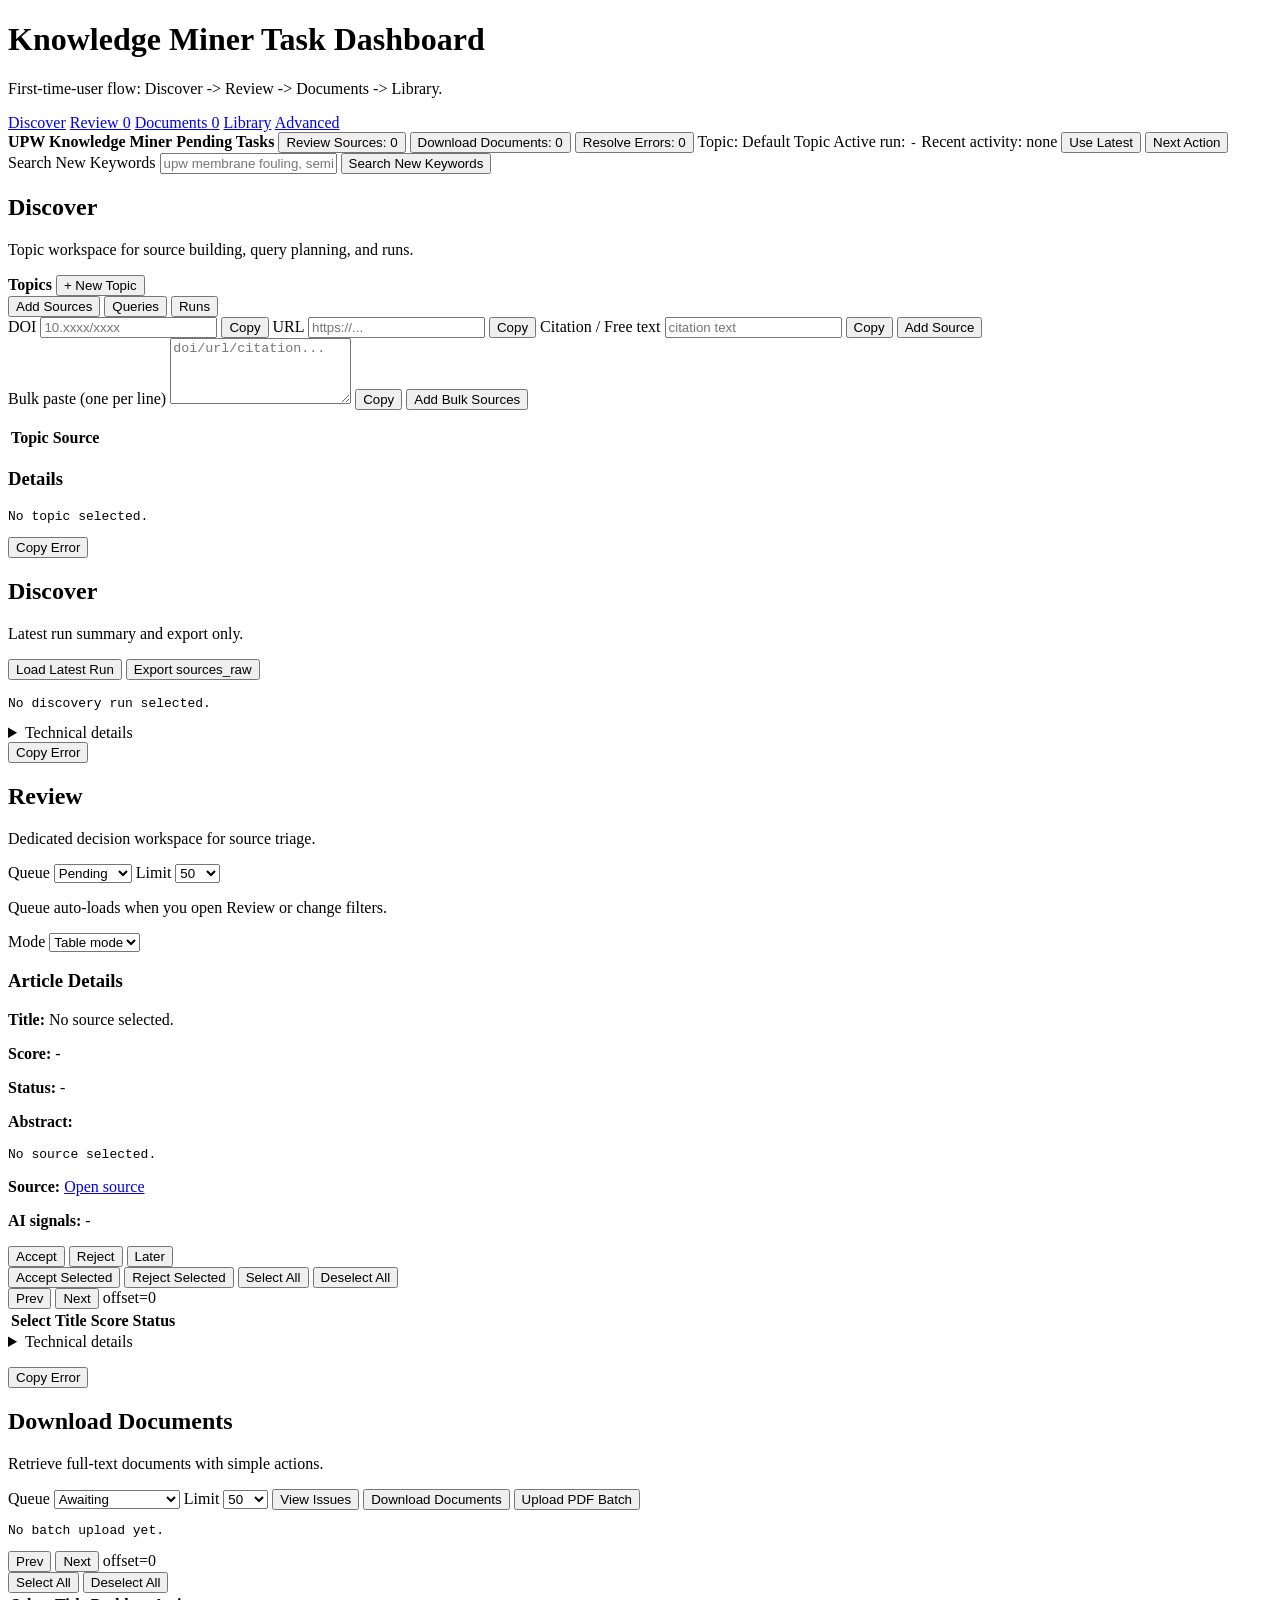
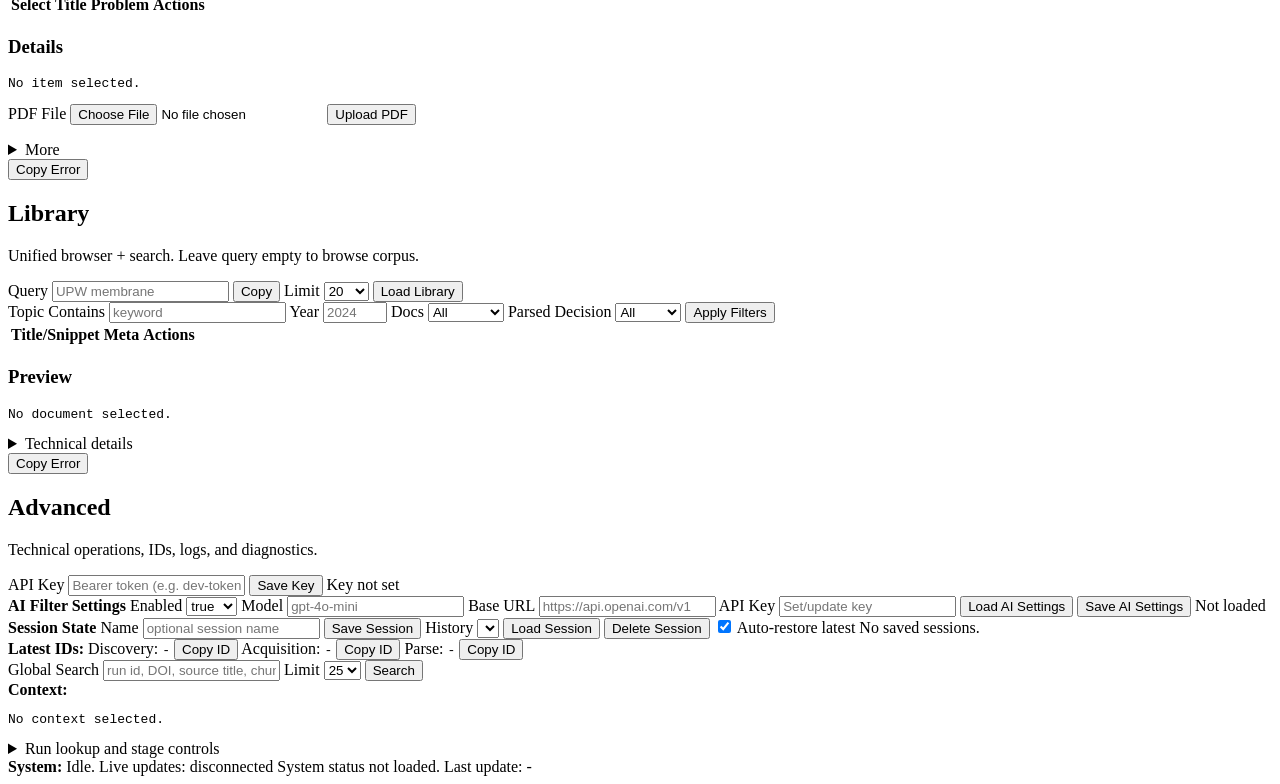
==== src/knowledge_miner/hmi/index.html @ e7ba0137 "Pin active run context and harden review-to-documents handoff" ====
<!doctype html>
<html lang="en">
<head>
  <meta charset="utf-8">
  <meta name="viewport" content="width=device-width, initial-scale=1">
  <title>Knowledge Miner HMI</title>
  <link rel="stylesheet" href="/hmi/static/hmi.css">
</head>
<body>
  <header class="topbar">
    <h1>Knowledge Miner Task Dashboard</h1>
    <p>First-time-user flow: Discover -> Review -> Documents -> Library.</p>
  </section>

  <section id="inProgressBanner" class="pollbar" aria-live="polite" hidden>
    <strong>Work in progress:</strong>
    <span id="inProgressState" class="muted">Idle</span>
    <progress id="statusProgressBar" max="100" value="0"></progress>
  </section>

  <nav class="nav" aria-label="Primary">
    <a href="#build">Discover</a>
    <a href="#review">Review <span id="reviewNavBadge" class="badge">0</span></a>
    <a href="#documents">Documents <span id="documentsNavBadge" class="badge">0</span></a>
    <a href="#library">Library</a>
    <a href="#advanced">Advanced</a>
  </nav>

  <section id="topStatusStrip" class="status-strip" aria-label="Global status">
    <strong id="statusProjectName">UPW Knowledge Miner</strong>
    <strong>Pending Tasks</strong>
    <button id="taskReviewBtn" type="button">Review Sources: <span id="statusPendingReview">0</span></button>
    <button id="taskDocumentsBtn" type="button">Download Documents: <span id="statusAwaitingDocs">0</span></button>
    <button id="taskErrorsBtn" type="button">Resolve Errors: <span id="statusDocFailures">0</span></button>
    <span>Topic: <span id="statusActiveTopic">Default Topic</span></span>
    <span>Active run: <code id="statusActiveDiscoveryRun">-</code></span>
    <span>Recent activity: <span id="statusLastRun">none</span></span>
    <button id="useLatestRunBtn" type="button">Use Latest</button>
    <button id="statusNextActionBtn" type="button">Next Action</button>
    <form id="quickKeywordForm" class="row compact">
      <label>
        Search New Keywords
        <input id="quickKeywordInput" type="text" placeholder="upw membrane fouling, semiconductor rinsing">
      </label>
      <button id="quickKeywordSearchBtn" type="submit">Search New Keywords</button>
    </form>
  </section>

  <main class="stack">
    <section id="build" class="panel">
      <h2>Discover</h2>
      <p class="muted">Topic workspace for source building, query planning, and runs.</p>
      <div class="build-layout">
        <aside class="build-topics panel-sub">
          <div class="row compact">
            <strong>Topics</strong>
            <button id="newTopicBtn" type="button">+ New Topic</button>
          </div>
          <div id="buildTopicList" class="topic-list"></div>
        </aside>

        <section class="build-main panel-sub">
          <div class="row compact">
            <button id="buildTabAddSources" type="button" class="build-tab-btn">Add Sources</button>
            <button id="buildTabQueries" type="button" class="build-tab-btn">Queries</button>
            <button id="buildTabRuns" type="button" class="build-tab-btn">Runs</button>
          </div>

          <section id="buildTabPanelAddSources" class="build-tab-panel">
            <form id="addSourceForm" class="row">
              <label>
                DOI
                <input id="addSourceDoi" type="text" placeholder="10.xxxx/xxxx">
                <button type="button" class="copy-value-btn" data-target-id="addSourceDoi">Copy</button>
              </label>
              <label>
                URL
                <input id="addSourceUrl" type="text" placeholder="https://...">
                <button type="button" class="copy-value-btn" data-target-id="addSourceUrl">Copy</button>
              </label>
              <label>
                Citation / Free text
                <input id="addSourceCitation" type="text" placeholder="citation text">
                <button type="button" class="copy-value-btn" data-target-id="addSourceCitation">Copy</button>
              </label>
              <button type="submit">Add Source</button>
            </form>
            <form id="bulkSourceForm" class="row">
              <label>
                Bulk paste (one per line)
                <textarea id="bulkSourceInput" rows="4" placeholder="doi/url/citation..."></textarea>
                <button type="button" class="copy-value-btn" data-target-id="bulkSourceInput">Copy</button>
              </label>
              <button type="submit">Add Bulk Sources</button>
            </form>
            <p id="addSourceState" class="muted"></p>
            <div class="table-wrap">
              <table>
                <thead><tr><th>Topic</th><th>Source</th></tr></thead>
                <tbody id="buildSourcesRows"></tbody>
              </table>
            </div>
          </section>

          <section id="buildTabPanelQueries" class="build-tab-panel" hidden>
            <form id="buildQueryForm" class="row">
              <label>
                Topic Query
                <input id="buildTopicQuery" type="text" placeholder="ultrapure water semiconductor">
                <button type="button" class="copy-value-btn" data-target-id="buildTopicQuery">Copy</button>
              </label>
              <button type="submit">Save Query</button>
            </form>
            <p id="buildQueryState" class="muted"></p>
          </section>

          <section id="buildTabPanelRuns" class="build-tab-panel" hidden>
            <form id="startDiscoveryForm" class="row">
              <label>
                Search queries (comma-separated)
                <input id="startDiscoverySeeds" type="text" placeholder="upw, semiconductor, toc" required>
              </label>
              <label>
                AI Filter
                <select id="startDiscoveryAiMode">
                  <option value="default" selected>default</option>
                  <option value="on">on</option>
                  <option value="off">off</option>
                </select>
              </label>
              <button id="createSessionBtn" type="submit">Run One Iteration</button>
              <button id="runNextCitationBtn" type="button">Run Next Citation Iteration</button>
            </form>
            <p id="dashboardState" class="muted"></p>
            <div class="table-wrap">
              <table>
                <thead><tr><th>Needs Review</th><th>Download Issues</th><th>Parse Errors</th><th>Recent Discovery</th></tr></thead>
                <tbody id="dashboardCards"></tbody>
              </table>
            </div>
          </section>
        </section>

        <aside class="build-details panel-sub">
          <h3>Details</h3>
          <pre id="buildDetails" class="metrics">No topic selected.</pre>
        </aside>
      </div>
      <div class="row compact">
        <button type="button" class="copy-value-btn" data-target-id="dashboardError" data-feedback-id="dashboardState">Copy Error</button>
      </div>
      <p id="dashboardError" class="error"></p>
    </section>

    <section id="discover" class="panel">
      <h2>Discover</h2>
      <p class="muted">Latest run summary and export only.</p>
      <div class="row compact">
        <button id="loadDiscoverBtn" type="button">Load Latest Run</button>
        <button id="downloadSourcesRawBtn" type="button">Export sources_raw</button>
      </div>
      <p id="discoverState" class="muted"></p>
      <pre id="discoverSummary" class="metrics">No discovery run selected.</pre>
      <details>
        <summary>Technical details</summary>
        <form id="discoverTechnicalForm" class="row">
          <label>
            Discovery Run ID
            <input id="discoverRunIdInput" type="text" placeholder="run_...">
          </label>
          <label>
            Status filter
            <select id="discoverStatusFilter">
              <option value="accepted">accepted</option>
              <option value="rejected">rejected</option>
              <option value="needs_review">needs_review</option>
              <option value="all" selected>all</option>
            </select>
          </label>
          <label>
            Limit
            <select id="discoverLimit">
              <option value="25">25</option>
              <option value="50" selected>50</option>
              <option value="100">100</option>
            </select>
          </label>
          <button type="submit">Load Technical Listing</button>
        </form>
        <p id="discoverTechState" class="muted"></p>
      </details>
      <div class="row compact">
        <button type="button" class="copy-value-btn" data-target-id="discoverError" data-feedback-id="discoverState">Copy Error</button>
      </div>
      <p id="discoverError" class="error"></p>
    </section>

    <section id="review" class="panel">
      <h2>Review</h2>
      <p class="muted">Dedicated decision workspace for source triage.</p>
      <form id="reviewForm" class="row compact">
        <label>
          Queue
          <select id="reviewStatusFilter">
            <option value="pending" selected>Pending</option>
            <option value="accepted">Accepted</option>
            <option value="rejected">Rejected</option>
            <option value="later">Later</option>
            <option value="all">all</option>
          </select>
        </label>
        <label>
          Limit
          <select id="reviewLimit">
            <option value="25">25</option>
            <option value="50" selected>50</option>
            <option value="100">100</option>
          </select>
        </label>
      </form>
      <p class="muted">Queue auto-loads when you open Review or change filters.</p>
      <div class="row compact">
        <label>
          Mode
          <select id="reviewMode">
            <option value="table" selected>Table mode</option>
            <option value="fast">Fast review</option>
          </select>
        </label>
      </div>
      <section id="reviewDetailPanel" class="panel-sub">
        <h3>Article Details</h3>
        <p><strong>Title:</strong> <span id="reviewDetailTitle">No source selected.</span></p>
        <p><strong>Score:</strong> <span id="reviewDetailScore">-</span></p>
        <p><strong>Status:</strong> <span id="reviewDetailStatus">-</span></p>
        <p><strong>Abstract:</strong></p>
        <pre id="reviewDetailAbstract" class="metrics">No source selected.</pre>
        <p><strong>Source:</strong> <a id="reviewDetailLink" href="#" target="_blank" rel="noopener noreferrer">Open source</a></p>
        <p><strong>AI signals:</strong> <span id="reviewDetailSignals">-</span></p>
        <div class="row compact">
          <button id="reviewDetailAcceptBtn" type="button">Accept</button>
          <button id="reviewDetailRejectBtn" type="button">Reject</button>
          <button id="reviewDetailLaterBtn" type="button">Later</button>
        </div>
      </section>
      <section id="fastReviewPanel" class="panel-sub" hidden>
        <h3>Fast Review</h3>
        <p id="fastReviewPosition" class="muted">Paper 0 of 0</p>
        <pre id="fastReviewCard" class="metrics">No source selected.</pre>
        <div class="row compact">
          <button id="fastPrevBtn" type="button">Prev</button>
          <button id="fastAcceptBtn" type="button">[A] Accept</button>
          <button id="fastRejectBtn" type="button">[R] Reject</button>
          <button id="fastLaterBtn" type="button">[L] Later</button>
          <button id="fastNextBtn" type="button">Next</button>
        </div>
      </section>
      <div class="row compact">
        <button id="reviewBatchAcceptBtn" type="button">Accept Selected</button>
        <button id="reviewBatchRejectBtn" type="button">Reject Selected</button>
        <button id="reviewSelectAllBtn" type="button">Select All</button>
        <button id="reviewDeselectAllBtn" type="button">Deselect All</button>
      </div>
      <div id="reviewPaginationRow" class="row compact">
        <button id="reviewPrev" type="button">Prev</button>
        <button id="reviewNext" type="button">Next</button>
        <span id="reviewPage" class="muted">offset=0</span>
      </div>
      <div class="table-wrap">
        <table>
          <thead><tr><th>Select</th><th>Title</th><th>Score</th><th>Status</th></tr></thead>
          <tbody id="reviewRows"></tbody>
        </table>
      </div>
      <details>
        <summary>Technical details</summary>
        <label>
          Discovery Run ID Override
          <input id="reviewRunIdInput" type="text" placeholder="run_...">
        </label>
        <button id="reviewRefreshBtn" type="button">Refresh Review Queue</button>
      </details>
      <p id="reviewState" class="muted"></p>
      <div class="row compact">
        <button type="button" class="copy-value-btn" data-target-id="reviewError" data-feedback-id="reviewState">Copy Error</button>
      </div>
      <p id="reviewError" class="error"></p>
    </section>

    <section id="documents" class="panel">
      <h2>Download Documents</h2>
      <p class="muted">Retrieve full-text documents with simple actions.</p>
      <form id="documentsForm" class="row compact">
        <label>
          Queue
          <select id="documentsQueueFilter">
            <option value="awaiting" selected>Awaiting</option>
            <option value="acquired">Acquired</option>
            <option value="failed">Failed</option>
            <option value="manual_recovery">Manual Recovery</option>
            <option value="all">all</option>
          </select>
        </label>
        <label>
          Limit
          <select id="documentsLimit">
            <option value="25">25</option>
            <option value="50" selected>50</option>
            <option value="100">100</option>
          </select>
        </label>
        <button id="documentsViewIssuesBtn" type="submit">View Issues</button>
        <button id="documentsAcquirePendingBtn" type="button">Download Documents</button>
        <button id="openBatchUploadBtn" type="button">Upload PDF Batch</button>
      </form>
      <form id="batchUploadForm" class="row" hidden>
        <label>
          PDF Batch
          <input id="batchUploadFiles" type="file" accept=".pdf,.html,.htm,application/pdf,text/html" multiple>
        </label>
        <button id="batchUploadSubmitBtn" type="submit">Start Batch Upload</button>
      </form>
      <pre id="batchUploadResults" class="metrics">No batch upload yet.</pre>
      <div id="documentsPaginationRow" class="row compact">
        <button id="documentsPrev" type="button">Prev</button>
        <button id="documentsNext" type="button">Next</button>
        <span id="documentsPage" class="muted">offset=0</span>
      </div>
      <div class="row compact">
        <button id="documentsSelectAllBtn" type="button">Select All</button>
        <button id="documentsDeselectAllBtn" type="button">Deselect All</button>
      </div>
      <div class="table-wrap">
        <table>
          <thead><tr><th>Select</th><th>Title</th><th>Problem</th><th>Actions</th></tr></thead>
          <tbody id="documentsRows"></tbody>
        </table>
      </div>
      <h3>Details</h3>
      <pre id="documentsDetails" class="metrics">No item selected.</pre>
      <form id="manualUploadForm" class="row">
        <label>
          PDF File
          <input id="manualUploadFile" type="file" required>
        </label>
        <button type="submit">Upload PDF</button>
      </form>
      <p id="documentsState" class="muted"></p>
      <details>
        <summary>More</summary>
        <div class="row compact">
          <button id="documentsRetryFailedBtn" type="button">Retry Failed</button>
          <button id="documentsCopySelectedBtn" type="button">Copy Selected DOI/URL</button>
          <button id="manualExportCsvBtn" type="button">Export CSV</button>
        </div>
        <label>
          Acquisition Run ID Override
          <input id="documentsAcqRunIdInput" type="text" placeholder="acq_...">
        </label>
        <label>
          Source ID for manual upload
          <input id="manualUploadSourceId" type="text" placeholder="source_id">
        </label>
      </details>
      <div class="row compact">
        <button type="button" class="copy-value-btn" data-target-id="documentsError" data-feedback-id="documentsState">Copy Error</button>
      </div>
      <p id="documentsError" class="error"></p>
    </section>

    <section id="library" class="panel">
      <h2>Library</h2>
      <p class="muted">Unified browser + search. Leave query empty to browse corpus.</p>
      <form id="searchForm" class="row">
        <label>
          Query
          <input id="searchQuery" type="text" placeholder="UPW membrane">
          <button type="button" class="copy-value-btn" data-target-id="searchQuery" data-feedback-id="searchState">Copy</button>
        </label>
        <label>
          Limit
          <select id="searchLimit">
            <option value="10">10</option>
            <option value="20" selected>20</option>
            <option value="50">50</option>
            <option value="100">100</option>
          </select>
        </label>
        <button id="searchRunBtn" type="submit">Load Library</button>
      </form>
      <form id="libraryFilterForm" class="row">
        <label>
          Topic Contains
          <input id="libraryTopicFilter" type="text" placeholder="keyword">
        </label>
        <label>
          Year
          <input id="libraryYearFilter" type="number" min="1900" max="2100" placeholder="2024">
        </label>
        <label>
          Docs
          <select id="libraryDocsFilter">
            <option value="all" selected>All</option>
            <option value="available">Available</option>
            <option value="errors">Errors</option>
          </select>
        </label>
        <label>
          Parsed Decision
          <select id="libraryParsedFilter">
            <option value="all" selected>All</option>
            <option value="accept">Accept</option>
            <option value="reject">Reject</option>
            <option value="review">Review</option>
            <option value="unset">Unset</option>
          </select>
        </label>
        <button type="submit">Apply Filters</button>
      </form>
      <div class="table-wrap">
        <table>
          <thead><tr><th>Title/Snippet</th><th>Meta</th><th>Actions</th></tr></thead>
          <tbody id="searchRows"></tbody>
        </table>
      </div>
      <p id="searchState" class="muted"></p>
      <h3>Preview</h3>
      <pre id="searchPreview" class="metrics">No document selected.</pre>
      <details>
        <summary>Technical details</summary>
        <label>
          Parse Run ID Override
          <input id="searchParseRunIdInput" type="text" placeholder="parse_...">
        </label>
        <h3>Parsed Document Detail</h3>
        <pre id="searchDocDetail" class="metrics">No document selected.</pre>
        <h3>Parsed Document Full Text</h3>
        <pre id="searchDocText" class="metrics">No document selected.</pre>
        <h3>Related Source Context</h3>
        <pre id="searchSourceContext" class="metrics">No source selected.</pre>
      </details>
      <div class="row compact">
        <button type="button" class="copy-value-btn" data-target-id="searchError" data-feedback-id="searchState">Copy Error</button>
      </div>
      <p id="searchError" class="error"></p>
    </section>

    <section id="advanced" class="panel">
      <h2>Advanced</h2>
      <p class="muted">Technical operations, IDs, logs, and diagnostics.</p>

      <section id="apiAuthBar" class="authbar">
        <label for="apiKeyInput">API Key</label>
        <input id="apiKeyInput" type="password" placeholder="Bearer token (e.g. dev-token)">
        <button id="saveApiKeyBtn" type="button">Save Key</button>
        <span id="authState" class="muted">Key not set</span>
        <span id="authModeHint" class="muted"></span>
      </section>

      <section class="authbar">
        <strong>AI Filter Settings</strong>
        <label for="aiEnabledSelect">Enabled</label>
        <select id="aiEnabledSelect">
          <option value="true">true</option>
          <option value="false">false</option>
        </select>
        <label for="aiModelInput">Model</label>
        <input id="aiModelInput" type="text" placeholder="gpt-4o-mini">
        <label for="aiBaseUrlInput">Base URL</label>
        <input id="aiBaseUrlInput" type="text" placeholder="https://api.openai.com/v1">
        <label for="aiApiKeyInput">API Key</label>
        <input id="aiApiKeyInput" type="password" placeholder="Set/update key">
        <button id="loadAiSettingsBtn" type="button">Load AI Settings</button>
        <button id="saveAiSettingsBtn" type="button">Save AI Settings</button>
        <span id="aiSettingsState" class="muted">Not loaded</span>
      </section>

      <section class="authbar">
        <strong>Session State</strong>
        <label for="sessionNameInput">Name</label>
        <input id="sessionNameInput" type="text" placeholder="optional session name">
        <button id="saveSessionBtn" type="button">Save Session</button>
        <label for="sessionHistorySelect">History</label>
        <select id="sessionHistorySelect"></select>
        <button id="loadSessionBtn" type="button">Load Session</button>
        <button id="deleteSessionBtn" type="button">Delete Session</button>
        <label for="autoRestoreSession">
          <input id="autoRestoreSession" type="checkbox" checked>
          Auto-restore latest
        </label>
        <span id="sessionState" class="muted">No saved sessions.</span>
      </section>

      <section class="idbar">
        <strong>Latest IDs:</strong>
        <span class="idrow">Discovery: <code id="latestDiscoveryId">-</code> <button id="copyDiscoveryIdBtn" type="button">Copy ID</button></span>
        <span class="idrow">Acquisition: <code id="latestAcqId">-</code> <button id="copyAcqIdBtn" type="button">Copy ID</button></span>
        <span class="idrow">Parse: <code id="latestParseId">-</code> <button id="copyParseIdBtn" type="button">Copy ID</button></span>
        <span id="idCopyState" class="muted"></span>
      </section>

      <section class="pollbar">
        <form id="globalSearchForm" class="row compact">
          <label>
            Global Search
            <input id="globalSearchQuery" type="text" placeholder="run id, DOI, source title, chunk text">
          </label>
          <label>
            Limit
            <select id="globalSearchLimit">
              <option value="10">10</option>
              <option value="25" selected>25</option>
              <option value="50">50</option>
            </select>
          </label>
          <button id="globalSearchBtn" type="submit">Search</button>
          <span id="globalSearchState" class="muted"></span>
        </form>
      </section>

      <section class="idbar">
        <strong>Context:</strong>
        <pre id="globalContext" class="metrics">No context selected.</pre>
      </section>

      <details>
        <summary>Run lookup and stage controls</summary>
        <form id="runLookupForm" class="row">
          <label>
            Phase
            <select id="runPhaseSelect">
              <option value="discovery">Discovery</option>
              <option value="acquisition">Acquisition</option>
              <option value="parse">Parse</option>
            </select>
          </label>
          <label>
            Run ID
            <input id="runIdInput" type="text" placeholder="run_... / acq_... / parse_..." required>
          </label>
          <button type="submit">Lookup</button>
        </form>
        <div class="row">
          <label>
            Filter Phase
            <select id="runFilterPhase">
              <option value="all">All</option>
              <option value="discovery">Discovery</option>
              <option value="acquisition">Acquisition</option>
              <option value="parse">Parse</option>
            </select>
          </label>
          <label>
            Filter Status
            <select id="runFilterStatus">
              <option value="all">All</option>
              <option value="queued">queued</option>
              <option value="running">running</option>
              <option value="completed">completed</option>
              <option value="failed">failed</option>
            </select>
          </label>
        </div>
        <div class="table-wrap">
          <table>
            <thead><tr><th>Phase</th><th>Run ID</th><th>Status</th><th>Summary</th></tr></thead>
            <tbody id="runsTable"></tbody>
          </table>
        </div>
        <p id="runsError" class="error"></p>

        <form id="startAcqForm" class="row">
          <label>
            Discovery Run ID
            <input id="startAcqRunId" type="text" placeholder="run_..." required>
          </label>
          <label>
            Retry failed only
            <select id="startAcqRetry">
              <option value="false" selected>false</option>
              <option value="true">true</option>
            </select>
          </label>
          <button id="startAcqBtn" type="submit">Start Acquisition</button>
          <button id="downloadManifestBtn" type="button">Export acquisition manifest</button>
        </form>
        <p id="acqError" class="error"></p>

        <form id="startParseForm" class="row">
          <label>
            Acquisition Run ID
            <input id="startParseAcqRunId" type="text" placeholder="acq_..." required>
          </label>
          <label>
            Retry failed only
            <select id="startParseRetry">
              <option value="false" selected>false</option>
              <option value="true">true</option>
            </select>
          </label>
          <button id="startParseBtn" type="submit">Start Parse</button>
        </form>
        <p id="parseError" class="error"></p>
        <div class="row compact">
          <button type="button" class="copy-value-btn" data-target-id="runsError" data-feedback-id="globalSearchState">Copy Runs Error</button>
          <button type="button" class="copy-value-btn" data-target-id="acqError" data-feedback-id="globalSearchState">Copy Acquisition Error</button>
          <button type="button" class="copy-value-btn" data-target-id="parseError" data-feedback-id="globalSearchState">Copy Parse Error</button>
        </div>
      </details>
    </section>
  </main>

  <footer class="pollbar">
    <strong>System:</strong>
    <span id="pollState" class="poll-ok">Idle.</span>
    <span id="liveUpdatesState" class="muted">Live updates: disconnected</span>
    <span id="systemBadges" class="muted">System status not loaded.</span>
    <span id="freshnessState" class="muted">Last update: -</span>
  </footer>

  <script>
    window.__KM_HMI_DEFAULT_TOKEN__ = __HMI_DEFAULT_TOKEN_JSON__;
    window.__KM_HMI_AUTH_ENABLED__ = __HMI_AUTH_ENABLED__;
    window.__KM_HMI_LAUNCH_SECTION__ = __HMI_LAUNCH_SECTION_JSON__;
  </script>
  <script src="/hmi/static/hmi.js" defer></script>
</body>
</html>
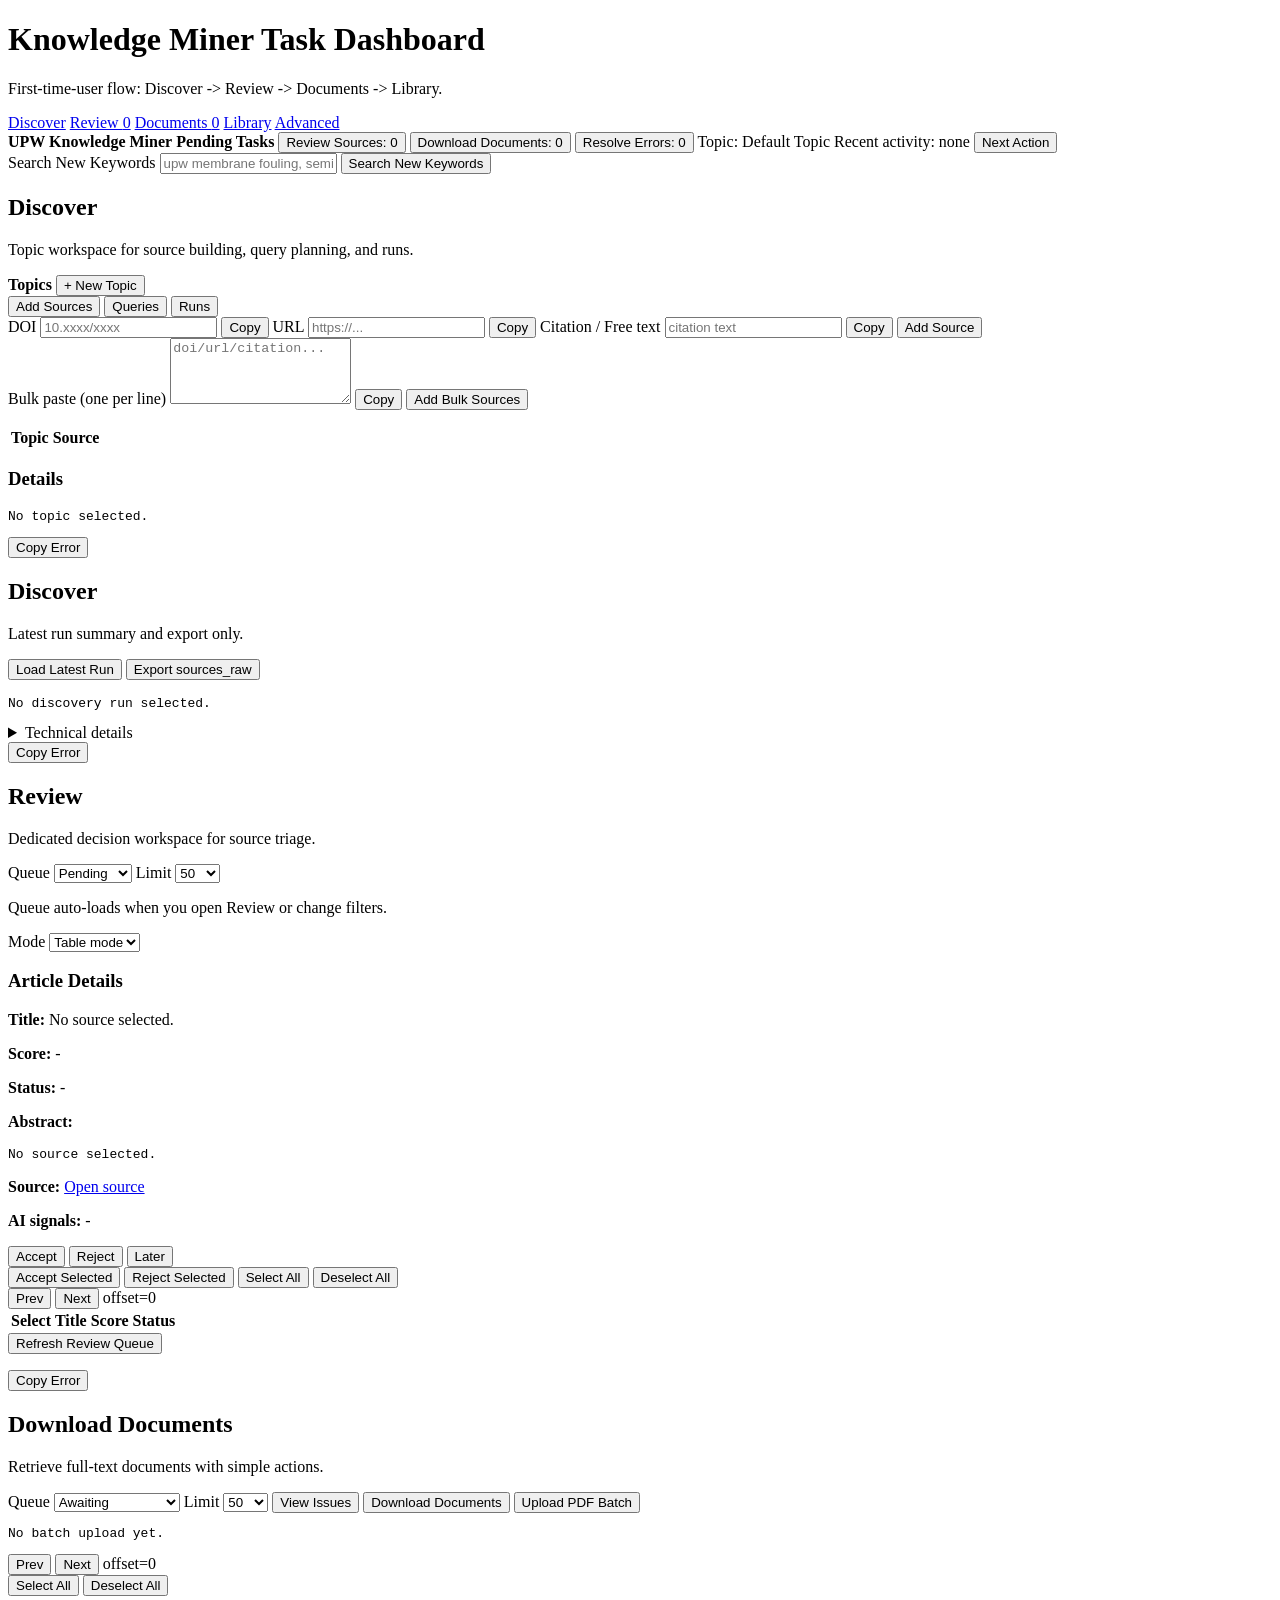
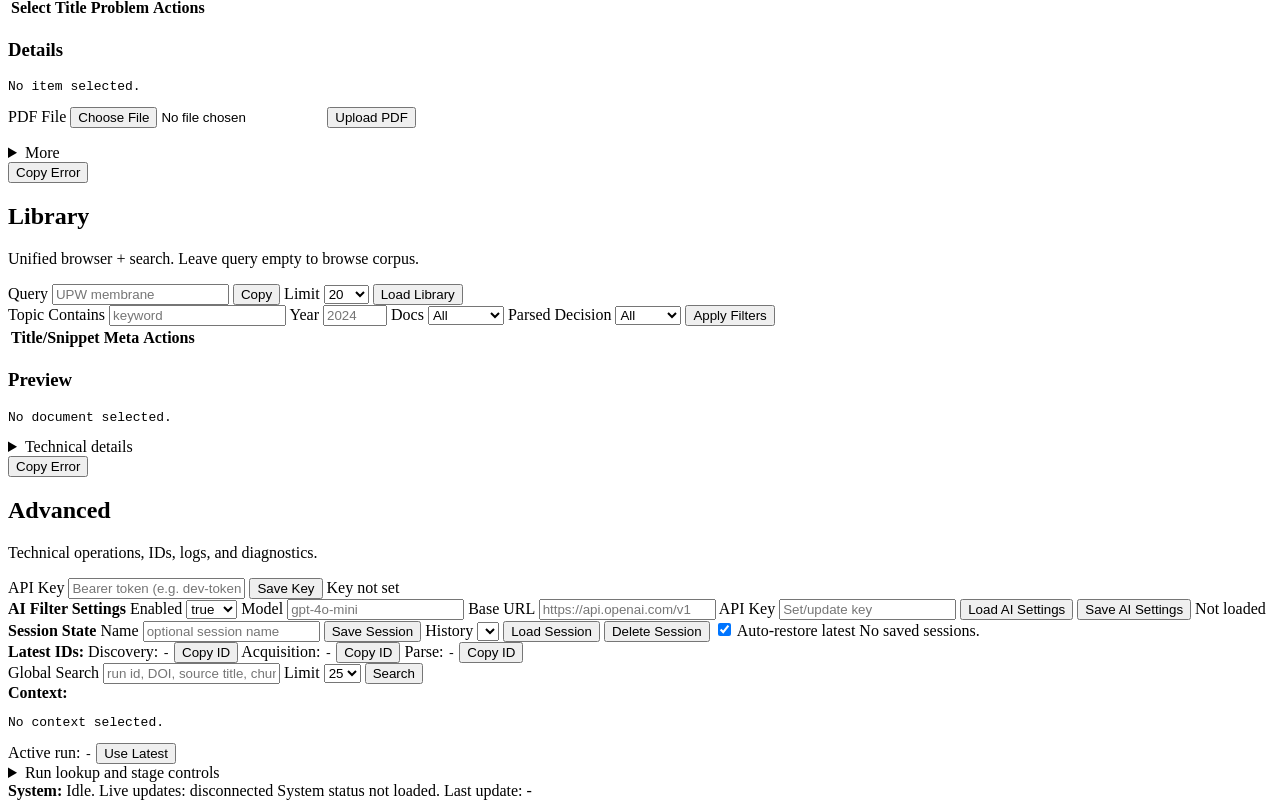
==== commit fb7086b6: "Harden run context flow and simplify HMI task UX" ====
--- a/src/knowledge_miner/hmi/index.html
+++ b/src/knowledge_miner/hmi/index.html
@@ -4,13 +4,13 @@
   <meta charset="utf-8">
   <meta name="viewport" content="width=device-width, initial-scale=1">
   <title>Knowledge Miner HMI</title>
-  <link rel="stylesheet" href="/hmi/static/hmi.css">
+  <link rel="stylesheet" href="/hmi/static/hmi.css?v=__HMI_STATIC_VERSION__">
 </head>
 <body>
   <header class="topbar">
     <h1>Knowledge Miner Task Dashboard</h1>
     <p>First-time-user flow: Discover -> Review -> Documents -> Library.</p>
-  </section>
+  </header>
 
   <section id="inProgressBanner" class="pollbar" aria-live="polite" hidden>
     <strong>Work in progress:</strong>
@@ -33,9 +33,7 @@
     <button id="taskDocumentsBtn" type="button">Download Documents: <span id="statusAwaitingDocs">0</span></button>
     <button id="taskErrorsBtn" type="button">Resolve Errors: <span id="statusDocFailures">0</span></button>
     <span>Topic: <span id="statusActiveTopic">Default Topic</span></span>
-    <span>Active run: <code id="statusActiveDiscoveryRun">-</code></span>
     <span>Recent activity: <span id="statusLastRun">none</span></span>
-    <button id="useLatestRunBtn" type="button">Use Latest</button>
     <button id="statusNextActionBtn" type="button">Next Action</button>
     <form id="quickKeywordForm" class="row compact">
       <label>
@@ -272,14 +270,7 @@
           <tbody id="reviewRows"></tbody>
         </table>
       </div>
-      <details>
-        <summary>Technical details</summary>
-        <label>
-          Discovery Run ID Override
-          <input id="reviewRunIdInput" type="text" placeholder="run_...">
-        </label>
-        <button id="reviewRefreshBtn" type="button">Refresh Review Queue</button>
-      </details>
+      <button id="reviewRefreshBtn" type="button">Refresh Review Queue</button>
       <p id="reviewState" class="muted"></p>
       <div class="row compact">
         <button type="button" class="copy-value-btn" data-target-id="reviewError" data-feedback-id="reviewState">Copy Error</button>
@@ -354,10 +345,6 @@
           <button id="manualExportCsvBtn" type="button">Export CSV</button>
         </div>
         <label>
-          Acquisition Run ID Override
-          <input id="documentsAcqRunIdInput" type="text" placeholder="acq_...">
-        </label>
-        <label>
           Source ID for manual upload
           <input id="manualUploadSourceId" type="text" placeholder="source_id">
         </label>
@@ -428,10 +415,6 @@
       <pre id="searchPreview" class="metrics">No document selected.</pre>
       <details>
         <summary>Technical details</summary>
-        <label>
-          Parse Run ID Override
-          <input id="searchParseRunIdInput" type="text" placeholder="parse_...">
-        </label>
         <h3>Parsed Document Detail</h3>
         <pre id="searchDocDetail" class="metrics">No document selected.</pre>
         <h3>Parsed Document Full Text</h3>
@@ -521,6 +504,10 @@
       <section class="idbar">
         <strong>Context:</strong>
         <pre id="globalContext" class="metrics">No context selected.</pre>
+        <div class="row compact">
+          <span>Active run: <code id="statusActiveDiscoveryRun">-</code></span>
+          <button id="useLatestRunBtn" type="button">Use Latest</button>
+        </div>
       </section>
 
       <details>
@@ -623,6 +610,6 @@
     window.__KM_HMI_AUTH_ENABLED__ = __HMI_AUTH_ENABLED__;
     window.__KM_HMI_LAUNCH_SECTION__ = __HMI_LAUNCH_SECTION_JSON__;
   </script>
-  <script src="/hmi/static/hmi.js" defer></script>
+  <script src="/hmi/static/hmi.js?v=__HMI_STATIC_VERSION__" defer></script>
 </body>
 </html>
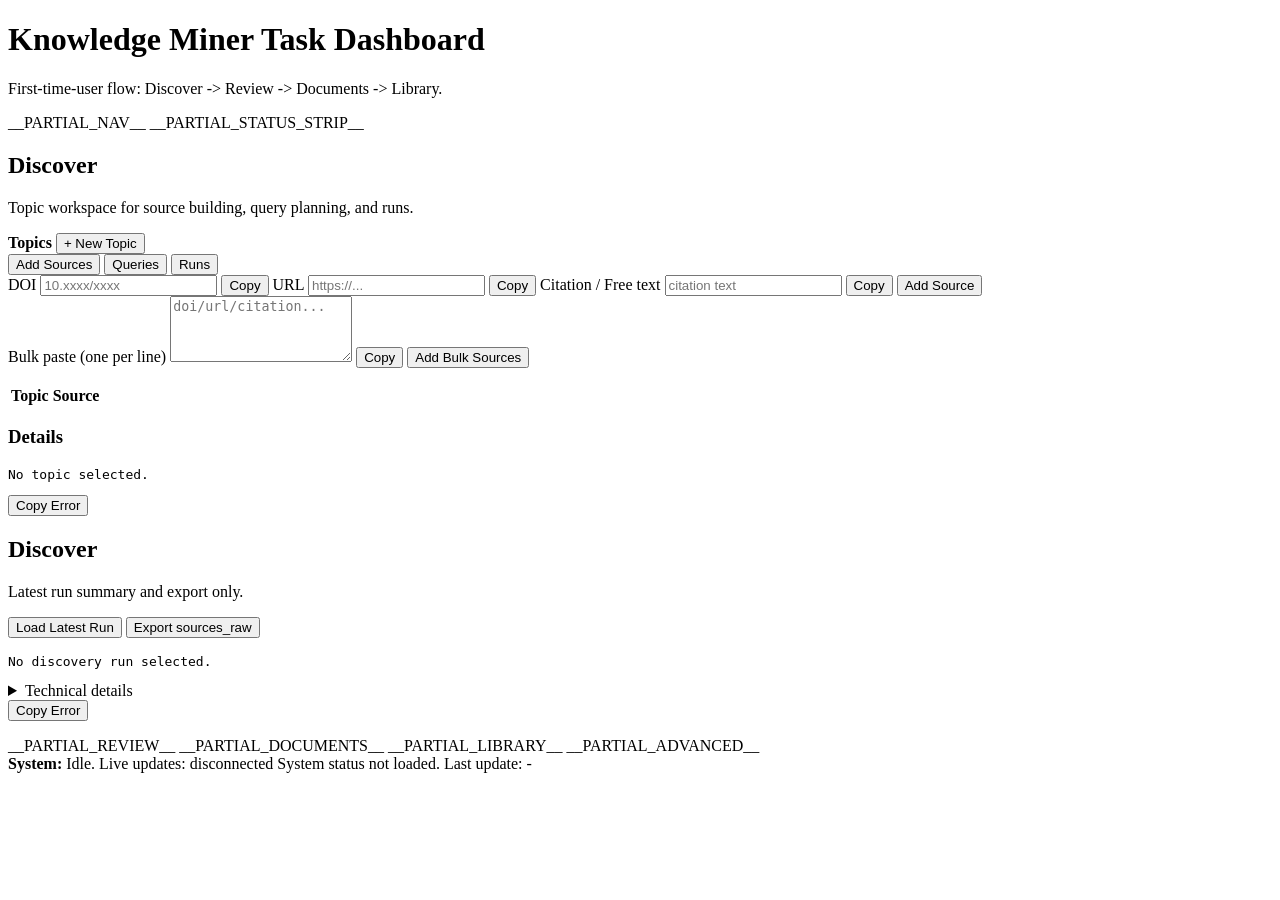
==== commit bc3049da: "Fix review run-context gap and add HMI template/guardrail tooling" ====
--- a/src/knowledge_miner/hmi/index.html
+++ b/src/knowledge_miner/hmi/index.html
@@ -18,31 +18,9 @@
     <progress id="statusProgressBar" max="100" value="0"></progress>
   </section>
 
-  <nav class="nav" aria-label="Primary">
-    <a href="#build">Discover</a>
-    <a href="#review">Review <span id="reviewNavBadge" class="badge">0</span></a>
-    <a href="#documents">Documents <span id="documentsNavBadge" class="badge">0</span></a>
-    <a href="#library">Library</a>
-    <a href="#advanced">Advanced</a>
-  </nav>
+  __PARTIAL_NAV__
 
-  <section id="topStatusStrip" class="status-strip" aria-label="Global status">
-    <strong id="statusProjectName">UPW Knowledge Miner</strong>
-    <strong>Pending Tasks</strong>
-    <button id="taskReviewBtn" type="button">Review Sources: <span id="statusPendingReview">0</span></button>
-    <button id="taskDocumentsBtn" type="button">Download Documents: <span id="statusAwaitingDocs">0</span></button>
-    <button id="taskErrorsBtn" type="button">Resolve Errors: <span id="statusDocFailures">0</span></button>
-    <span>Topic: <span id="statusActiveTopic">Default Topic</span></span>
-    <span>Recent activity: <span id="statusLastRun">none</span></span>
-    <button id="statusNextActionBtn" type="button">Next Action</button>
-    <form id="quickKeywordForm" class="row compact">
-      <label>
-        Search New Keywords
-        <input id="quickKeywordInput" type="text" placeholder="upw membrane fouling, semiconductor rinsing">
-      </label>
-      <button id="quickKeywordSearchBtn" type="submit">Search New Keywords</button>
-    </form>
-  </section>
+  __PARTIAL_STATUS_STRIP__
 
   <main class="stack">
     <section id="build" class="panel">
@@ -193,408 +171,13 @@
       <p id="discoverError" class="error"></p>
     </section>
 
-    <section id="review" class="panel">
-      <h2>Review</h2>
-      <p class="muted">Dedicated decision workspace for source triage.</p>
-      <form id="reviewForm" class="row compact">
-        <label>
-          Queue
-          <select id="reviewStatusFilter">
-            <option value="pending" selected>Pending</option>
-            <option value="accepted">Accepted</option>
-            <option value="rejected">Rejected</option>
-            <option value="later">Later</option>
-            <option value="all">all</option>
-          </select>
-        </label>
-        <label>
-          Limit
-          <select id="reviewLimit">
-            <option value="25">25</option>
-            <option value="50" selected>50</option>
-            <option value="100">100</option>
-          </select>
-        </label>
-      </form>
-      <p class="muted">Queue auto-loads when you open Review or change filters.</p>
-      <div class="row compact">
-        <label>
-          Mode
-          <select id="reviewMode">
-            <option value="table" selected>Table mode</option>
-            <option value="fast">Fast review</option>
-          </select>
-        </label>
-      </div>
-      <section id="reviewDetailPanel" class="panel-sub">
-        <h3>Article Details</h3>
-        <p><strong>Title:</strong> <span id="reviewDetailTitle">No source selected.</span></p>
-        <p><strong>Score:</strong> <span id="reviewDetailScore">-</span></p>
-        <p><strong>Status:</strong> <span id="reviewDetailStatus">-</span></p>
-        <p><strong>Abstract:</strong></p>
-        <pre id="reviewDetailAbstract" class="metrics">No source selected.</pre>
-        <p><strong>Source:</strong> <a id="reviewDetailLink" href="#" target="_blank" rel="noopener noreferrer">Open source</a></p>
-        <p><strong>AI signals:</strong> <span id="reviewDetailSignals">-</span></p>
-        <div class="row compact">
-          <button id="reviewDetailAcceptBtn" type="button">Accept</button>
-          <button id="reviewDetailRejectBtn" type="button">Reject</button>
-          <button id="reviewDetailLaterBtn" type="button">Later</button>
-        </div>
-      </section>
-      <section id="fastReviewPanel" class="panel-sub" hidden>
-        <h3>Fast Review</h3>
-        <p id="fastReviewPosition" class="muted">Paper 0 of 0</p>
-        <pre id="fastReviewCard" class="metrics">No source selected.</pre>
-        <div class="row compact">
-          <button id="fastPrevBtn" type="button">Prev</button>
-          <button id="fastAcceptBtn" type="button">[A] Accept</button>
-          <button id="fastRejectBtn" type="button">[R] Reject</button>
-          <button id="fastLaterBtn" type="button">[L] Later</button>
-          <button id="fastNextBtn" type="button">Next</button>
-        </div>
-      </section>
-      <div class="row compact">
-        <button id="reviewBatchAcceptBtn" type="button">Accept Selected</button>
-        <button id="reviewBatchRejectBtn" type="button">Reject Selected</button>
-        <button id="reviewSelectAllBtn" type="button">Select All</button>
-        <button id="reviewDeselectAllBtn" type="button">Deselect All</button>
-      </div>
-      <div id="reviewPaginationRow" class="row compact">
-        <button id="reviewPrev" type="button">Prev</button>
-        <button id="reviewNext" type="button">Next</button>
-        <span id="reviewPage" class="muted">offset=0</span>
-      </div>
-      <div class="table-wrap">
-        <table>
-          <thead><tr><th>Select</th><th>Title</th><th>Score</th><th>Status</th></tr></thead>
-          <tbody id="reviewRows"></tbody>
-        </table>
-      </div>
-      <button id="reviewRefreshBtn" type="button">Refresh Review Queue</button>
-      <p id="reviewState" class="muted"></p>
-      <div class="row compact">
-        <button type="button" class="copy-value-btn" data-target-id="reviewError" data-feedback-id="reviewState">Copy Error</button>
-      </div>
-      <p id="reviewError" class="error"></p>
-    </section>
+    __PARTIAL_REVIEW__
 
-    <section id="documents" class="panel">
-      <h2>Download Documents</h2>
-      <p class="muted">Retrieve full-text documents with simple actions.</p>
-      <form id="documentsForm" class="row compact">
-        <label>
-          Queue
-          <select id="documentsQueueFilter">
-            <option value="awaiting" selected>Awaiting</option>
-            <option value="acquired">Acquired</option>
-            <option value="failed">Failed</option>
-            <option value="manual_recovery">Manual Recovery</option>
-            <option value="all">all</option>
-          </select>
-        </label>
-        <label>
-          Limit
-          <select id="documentsLimit">
-            <option value="25">25</option>
-            <option value="50" selected>50</option>
-            <option value="100">100</option>
-          </select>
-        </label>
-        <button id="documentsViewIssuesBtn" type="submit">View Issues</button>
-        <button id="documentsAcquirePendingBtn" type="button">Download Documents</button>
-        <button id="openBatchUploadBtn" type="button">Upload PDF Batch</button>
-      </form>
-      <form id="batchUploadForm" class="row" hidden>
-        <label>
-          PDF Batch
-          <input id="batchUploadFiles" type="file" accept=".pdf,.html,.htm,application/pdf,text/html" multiple>
-        </label>
-        <button id="batchUploadSubmitBtn" type="submit">Start Batch Upload</button>
-      </form>
-      <pre id="batchUploadResults" class="metrics">No batch upload yet.</pre>
-      <div id="documentsPaginationRow" class="row compact">
-        <button id="documentsPrev" type="button">Prev</button>
-        <button id="documentsNext" type="button">Next</button>
-        <span id="documentsPage" class="muted">offset=0</span>
-      </div>
-      <div class="row compact">
-        <button id="documentsSelectAllBtn" type="button">Select All</button>
-        <button id="documentsDeselectAllBtn" type="button">Deselect All</button>
-      </div>
-      <div class="table-wrap">
-        <table>
-          <thead><tr><th>Select</th><th>Title</th><th>Problem</th><th>Actions</th></tr></thead>
-          <tbody id="documentsRows"></tbody>
-        </table>
-      </div>
-      <h3>Details</h3>
-      <pre id="documentsDetails" class="metrics">No item selected.</pre>
-      <form id="manualUploadForm" class="row">
-        <label>
-          PDF File
-          <input id="manualUploadFile" type="file" required>
-        </label>
-        <button type="submit">Upload PDF</button>
-      </form>
-      <p id="documentsState" class="muted"></p>
-      <details>
-        <summary>More</summary>
-        <div class="row compact">
-          <button id="documentsRetryFailedBtn" type="button">Retry Failed</button>
-          <button id="documentsCopySelectedBtn" type="button">Copy Selected DOI/URL</button>
-          <button id="manualExportCsvBtn" type="button">Export CSV</button>
-        </div>
-        <label>
-          Source ID for manual upload
-          <input id="manualUploadSourceId" type="text" placeholder="source_id">
-        </label>
-      </details>
-      <div class="row compact">
-        <button type="button" class="copy-value-btn" data-target-id="documentsError" data-feedback-id="documentsState">Copy Error</button>
-      </div>
-      <p id="documentsError" class="error"></p>
-    </section>
+    __PARTIAL_DOCUMENTS__
 
-    <section id="library" class="panel">
-      <h2>Library</h2>
-      <p class="muted">Unified browser + search. Leave query empty to browse corpus.</p>
-      <form id="searchForm" class="row">
-        <label>
-          Query
-          <input id="searchQuery" type="text" placeholder="UPW membrane">
-          <button type="button" class="copy-value-btn" data-target-id="searchQuery" data-feedback-id="searchState">Copy</button>
-        </label>
-        <label>
-          Limit
-          <select id="searchLimit">
-            <option value="10">10</option>
-            <option value="20" selected>20</option>
-            <option value="50">50</option>
-            <option value="100">100</option>
-          </select>
-        </label>
-        <button id="searchRunBtn" type="submit">Load Library</button>
-      </form>
-      <form id="libraryFilterForm" class="row">
-        <label>
-          Topic Contains
-          <input id="libraryTopicFilter" type="text" placeholder="keyword">
-        </label>
-        <label>
-          Year
-          <input id="libraryYearFilter" type="number" min="1900" max="2100" placeholder="2024">
-        </label>
-        <label>
-          Docs
-          <select id="libraryDocsFilter">
-            <option value="all" selected>All</option>
-            <option value="available">Available</option>
-            <option value="errors">Errors</option>
-          </select>
-        </label>
-        <label>
-          Parsed Decision
-          <select id="libraryParsedFilter">
-            <option value="all" selected>All</option>
-            <option value="accept">Accept</option>
-            <option value="reject">Reject</option>
-            <option value="review">Review</option>
-            <option value="unset">Unset</option>
-          </select>
-        </label>
-        <button type="submit">Apply Filters</button>
-      </form>
-      <div class="table-wrap">
-        <table>
-          <thead><tr><th>Title/Snippet</th><th>Meta</th><th>Actions</th></tr></thead>
-          <tbody id="searchRows"></tbody>
-        </table>
-      </div>
-      <p id="searchState" class="muted"></p>
-      <h3>Preview</h3>
-      <pre id="searchPreview" class="metrics">No document selected.</pre>
-      <details>
-        <summary>Technical details</summary>
-        <h3>Parsed Document Detail</h3>
-        <pre id="searchDocDetail" class="metrics">No document selected.</pre>
-        <h3>Parsed Document Full Text</h3>
-        <pre id="searchDocText" class="metrics">No document selected.</pre>
-        <h3>Related Source Context</h3>
-        <pre id="searchSourceContext" class="metrics">No source selected.</pre>
-      </details>
-      <div class="row compact">
-        <button type="button" class="copy-value-btn" data-target-id="searchError" data-feedback-id="searchState">Copy Error</button>
-      </div>
-      <p id="searchError" class="error"></p>
-    </section>
+    __PARTIAL_LIBRARY__
 
-    <section id="advanced" class="panel">
-      <h2>Advanced</h2>
-      <p class="muted">Technical operations, IDs, logs, and diagnostics.</p>
-
-      <section id="apiAuthBar" class="authbar">
-        <label for="apiKeyInput">API Key</label>
-        <input id="apiKeyInput" type="password" placeholder="Bearer token (e.g. dev-token)">
-        <button id="saveApiKeyBtn" type="button">Save Key</button>
-        <span id="authState" class="muted">Key not set</span>
-        <span id="authModeHint" class="muted"></span>
-      </section>
-
-      <section class="authbar">
-        <strong>AI Filter Settings</strong>
-        <label for="aiEnabledSelect">Enabled</label>
-        <select id="aiEnabledSelect">
-          <option value="true">true</option>
-          <option value="false">false</option>
-        </select>
-        <label for="aiModelInput">Model</label>
-        <input id="aiModelInput" type="text" placeholder="gpt-4o-mini">
-        <label for="aiBaseUrlInput">Base URL</label>
-        <input id="aiBaseUrlInput" type="text" placeholder="https://api.openai.com/v1">
-        <label for="aiApiKeyInput">API Key</label>
-        <input id="aiApiKeyInput" type="password" placeholder="Set/update key">
-        <button id="loadAiSettingsBtn" type="button">Load AI Settings</button>
-        <button id="saveAiSettingsBtn" type="button">Save AI Settings</button>
-        <span id="aiSettingsState" class="muted">Not loaded</span>
-      </section>
-
-      <section class="authbar">
-        <strong>Session State</strong>
-        <label for="sessionNameInput">Name</label>
-        <input id="sessionNameInput" type="text" placeholder="optional session name">
-        <button id="saveSessionBtn" type="button">Save Session</button>
-        <label for="sessionHistorySelect">History</label>
-        <select id="sessionHistorySelect"></select>
-        <button id="loadSessionBtn" type="button">Load Session</button>
-        <button id="deleteSessionBtn" type="button">Delete Session</button>
-        <label for="autoRestoreSession">
-          <input id="autoRestoreSession" type="checkbox" checked>
-          Auto-restore latest
-        </label>
-        <span id="sessionState" class="muted">No saved sessions.</span>
-      </section>
-
-      <section class="idbar">
-        <strong>Latest IDs:</strong>
-        <span class="idrow">Discovery: <code id="latestDiscoveryId">-</code> <button id="copyDiscoveryIdBtn" type="button">Copy ID</button></span>
-        <span class="idrow">Acquisition: <code id="latestAcqId">-</code> <button id="copyAcqIdBtn" type="button">Copy ID</button></span>
-        <span class="idrow">Parse: <code id="latestParseId">-</code> <button id="copyParseIdBtn" type="button">Copy ID</button></span>
-        <span id="idCopyState" class="muted"></span>
-      </section>
-
-      <section class="pollbar">
-        <form id="globalSearchForm" class="row compact">
-          <label>
-            Global Search
-            <input id="globalSearchQuery" type="text" placeholder="run id, DOI, source title, chunk text">
-          </label>
-          <label>
-            Limit
-            <select id="globalSearchLimit">
-              <option value="10">10</option>
-              <option value="25" selected>25</option>
-              <option value="50">50</option>
-            </select>
-          </label>
-          <button id="globalSearchBtn" type="submit">Search</button>
-          <span id="globalSearchState" class="muted"></span>
-        </form>
-      </section>
-
-      <section class="idbar">
-        <strong>Context:</strong>
-        <pre id="globalContext" class="metrics">No context selected.</pre>
-        <div class="row compact">
-          <span>Active run: <code id="statusActiveDiscoveryRun">-</code></span>
-          <button id="useLatestRunBtn" type="button">Use Latest</button>
-        </div>
-      </section>
-
-      <details>
-        <summary>Run lookup and stage controls</summary>
-        <form id="runLookupForm" class="row">
-          <label>
-            Phase
-            <select id="runPhaseSelect">
-              <option value="discovery">Discovery</option>
-              <option value="acquisition">Acquisition</option>
-              <option value="parse">Parse</option>
-            </select>
-          </label>
-          <label>
-            Run ID
-            <input id="runIdInput" type="text" placeholder="run_... / acq_... / parse_..." required>
-          </label>
-          <button type="submit">Lookup</button>
-        </form>
-        <div class="row">
-          <label>
-            Filter Phase
-            <select id="runFilterPhase">
-              <option value="all">All</option>
-              <option value="discovery">Discovery</option>
-              <option value="acquisition">Acquisition</option>
-              <option value="parse">Parse</option>
-            </select>
-          </label>
-          <label>
-            Filter Status
-            <select id="runFilterStatus">
-              <option value="all">All</option>
-              <option value="queued">queued</option>
-              <option value="running">running</option>
-              <option value="completed">completed</option>
-              <option value="failed">failed</option>
-            </select>
-          </label>
-        </div>
-        <div class="table-wrap">
-          <table>
-            <thead><tr><th>Phase</th><th>Run ID</th><th>Status</th><th>Summary</th></tr></thead>
-            <tbody id="runsTable"></tbody>
-          </table>
-        </div>
-        <p id="runsError" class="error"></p>
-
-        <form id="startAcqForm" class="row">
-          <label>
-            Discovery Run ID
-            <input id="startAcqRunId" type="text" placeholder="run_..." required>
-          </label>
-          <label>
-            Retry failed only
-            <select id="startAcqRetry">
-              <option value="false" selected>false</option>
-              <option value="true">true</option>
-            </select>
-          </label>
-          <button id="startAcqBtn" type="submit">Start Acquisition</button>
-          <button id="downloadManifestBtn" type="button">Export acquisition manifest</button>
-        </form>
-        <p id="acqError" class="error"></p>
-
-        <form id="startParseForm" class="row">
-          <label>
-            Acquisition Run ID
-            <input id="startParseAcqRunId" type="text" placeholder="acq_..." required>
-          </label>
-          <label>
-            Retry failed only
-            <select id="startParseRetry">
-              <option value="false" selected>false</option>
-              <option value="true">true</option>
-            </select>
-          </label>
-          <button id="startParseBtn" type="submit">Start Parse</button>
-        </form>
-        <p id="parseError" class="error"></p>
-        <div class="row compact">
-          <button type="button" class="copy-value-btn" data-target-id="runsError" data-feedback-id="globalSearchState">Copy Runs Error</button>
-          <button type="button" class="copy-value-btn" data-target-id="acqError" data-feedback-id="globalSearchState">Copy Acquisition Error</button>
-          <button type="button" class="copy-value-btn" data-target-id="parseError" data-feedback-id="globalSearchState">Copy Parse Error</button>
-        </div>
-      </details>
-    </section>
+    __PARTIAL_ADVANCED__
   </main>
 
   <footer class="pollbar">
@@ -610,6 +193,6 @@
     window.__KM_HMI_AUTH_ENABLED__ = __HMI_AUTH_ENABLED__;
     window.__KM_HMI_LAUNCH_SECTION__ = __HMI_LAUNCH_SECTION_JSON__;
   </script>
-  <script src="/hmi/static/hmi.js?v=__HMI_STATIC_VERSION__" defer></script>
+  <script type="module" src="/hmi/static/hmi.js?v=__HMI_STATIC_VERSION__"></script>
 </body>
 </html>
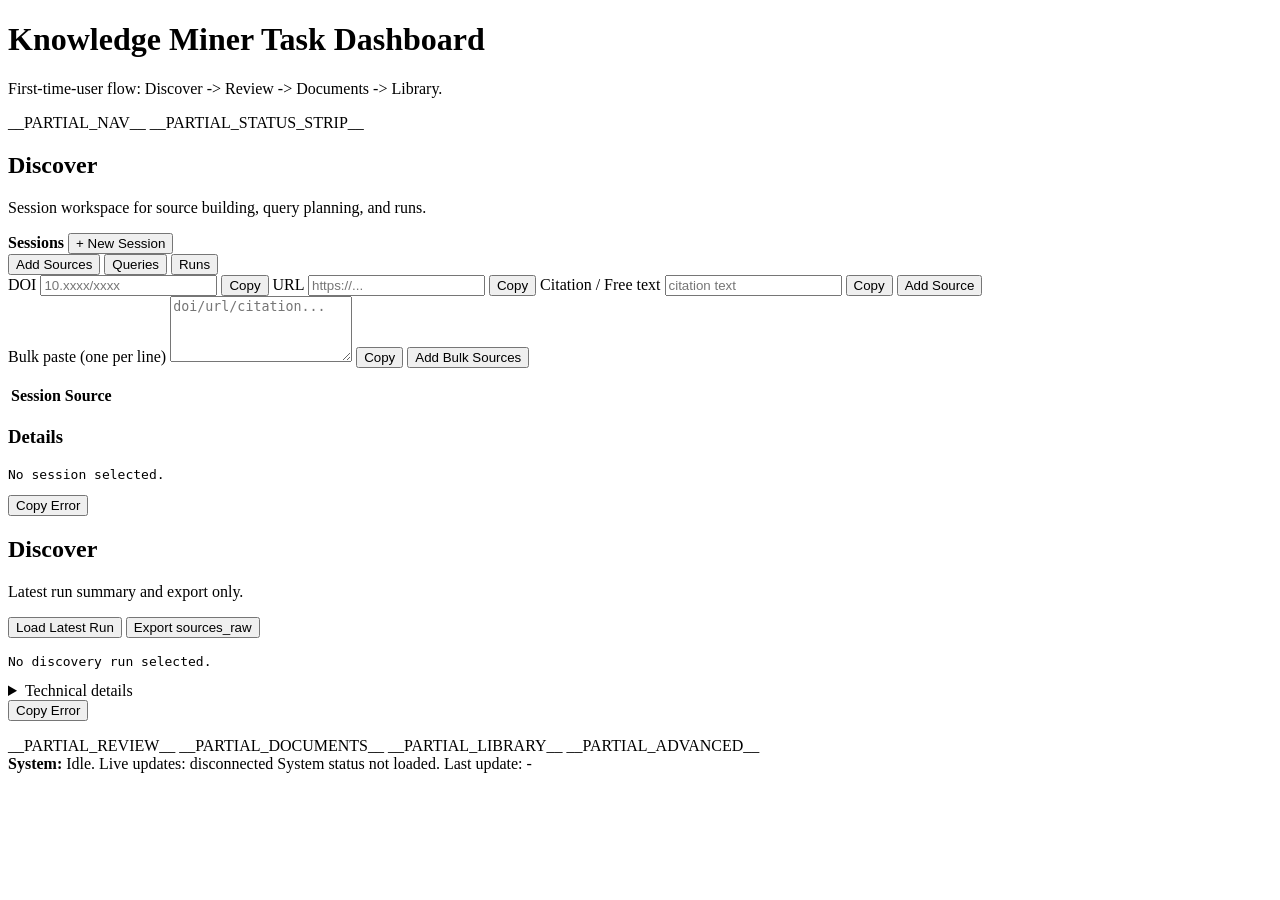
==== commit b9c6073f: "Refactor HMI/session flows and split discovery/hmi/search routers" ====
--- a/src/knowledge_miner/hmi/index.html
+++ b/src/knowledge_miner/hmi/index.html
@@ -25,12 +25,12 @@
   <main class="stack">
     <section id="build" class="panel">
       <h2>Discover</h2>
-      <p class="muted">Topic workspace for source building, query planning, and runs.</p>
+      <p class="muted">Session workspace for source building, query planning, and runs.</p>
       <div class="build-layout">
         <aside class="build-topics panel-sub">
           <div class="row compact">
-            <strong>Topics</strong>
-            <button id="newTopicBtn" type="button">+ New Topic</button>
+            <strong>Sessions</strong>
+            <button id="newTopicBtn" type="button">+ New Session</button>
           </div>
           <div id="buildTopicList" class="topic-list"></div>
         </aside>
@@ -72,7 +72,7 @@
             <p id="addSourceState" class="muted"></p>
             <div class="table-wrap">
               <table>
-                <thead><tr><th>Topic</th><th>Source</th></tr></thead>
+                <thead><tr><th>Session</th><th>Source</th></tr></thead>
                 <tbody id="buildSourcesRows"></tbody>
               </table>
             </div>
@@ -81,7 +81,7 @@
           <section id="buildTabPanelQueries" class="build-tab-panel" hidden>
             <form id="buildQueryForm" class="row">
               <label>
-                Topic Query
+                Session Query
                 <input id="buildTopicQuery" type="text" placeholder="ultrapure water semiconductor">
                 <button type="button" class="copy-value-btn" data-target-id="buildTopicQuery">Copy</button>
               </label>
@@ -119,7 +119,7 @@
 
         <aside class="build-details panel-sub">
           <h3>Details</h3>
-          <pre id="buildDetails" class="metrics">No topic selected.</pre>
+          <pre id="buildDetails" class="metrics">No session selected.</pre>
         </aside>
       </div>
       <div class="row compact">
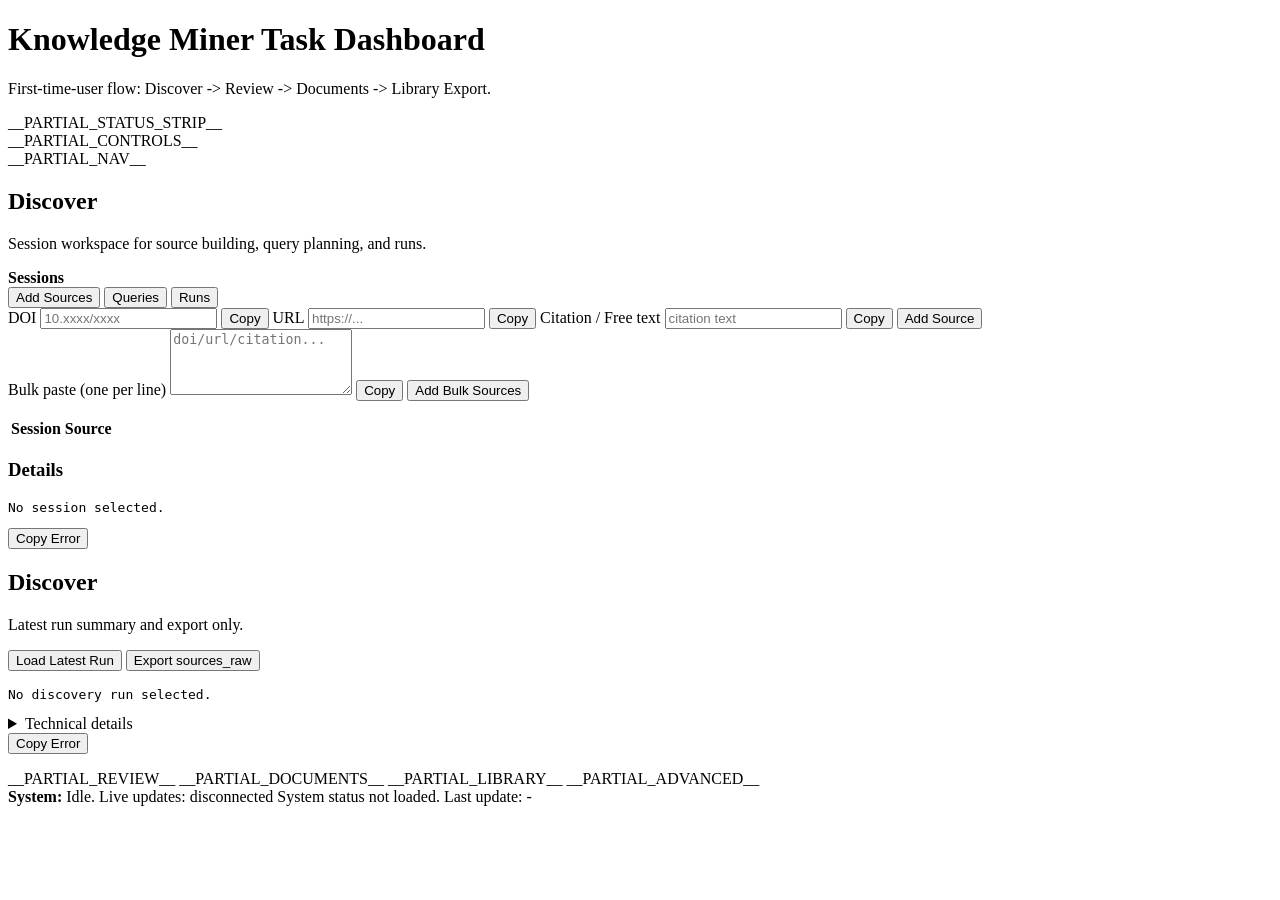
==== commit e338245d: "Restructure HMI shell and add dedicated session controls row" ====
--- a/src/knowledge_miner/hmi/index.html
+++ b/src/knowledge_miner/hmi/index.html
@@ -9,18 +9,20 @@
 <body>
   <header class="topbar">
     <h1>Knowledge Miner Task Dashboard</h1>
-    <p>First-time-user flow: Discover -> Review -> Documents -> Library.</p>
+    <p>First-time-user flow: Discover -> Review -> Documents -> Library Export.</p>
+    <section id="inProgressBanner" class="pollbar inline" aria-live="polite" hidden>
+      <strong>Work in progress:</strong>
+      <span id="inProgressState" class="muted">Idle</span>
+      <progress id="statusProgressBar" max="100" value="0"></progress>
+    </section>
+    __PARTIAL_STATUS_STRIP__
   </header>
 
-  <section id="inProgressBanner" class="pollbar" aria-live="polite" hidden>
-    <strong>Work in progress:</strong>
-    <span id="inProgressState" class="muted">Idle</span>
-    <progress id="statusProgressBar" max="100" value="0"></progress>
+  __PARTIAL_CONTROLS__
+
+  <section id="navigationRow" class="nav-row">
+    __PARTIAL_NAV__
   </section>
-
-  __PARTIAL_NAV__
-
-  __PARTIAL_STATUS_STRIP__
 
   <main class="stack">
     <section id="build" class="panel">
@@ -30,7 +32,6 @@
         <aside class="build-topics panel-sub">
           <div class="row compact">
             <strong>Sessions</strong>
-            <button id="newTopicBtn" type="button">+ New Session</button>
           </div>
           <div id="buildTopicList" class="topic-list"></div>
         </aside>
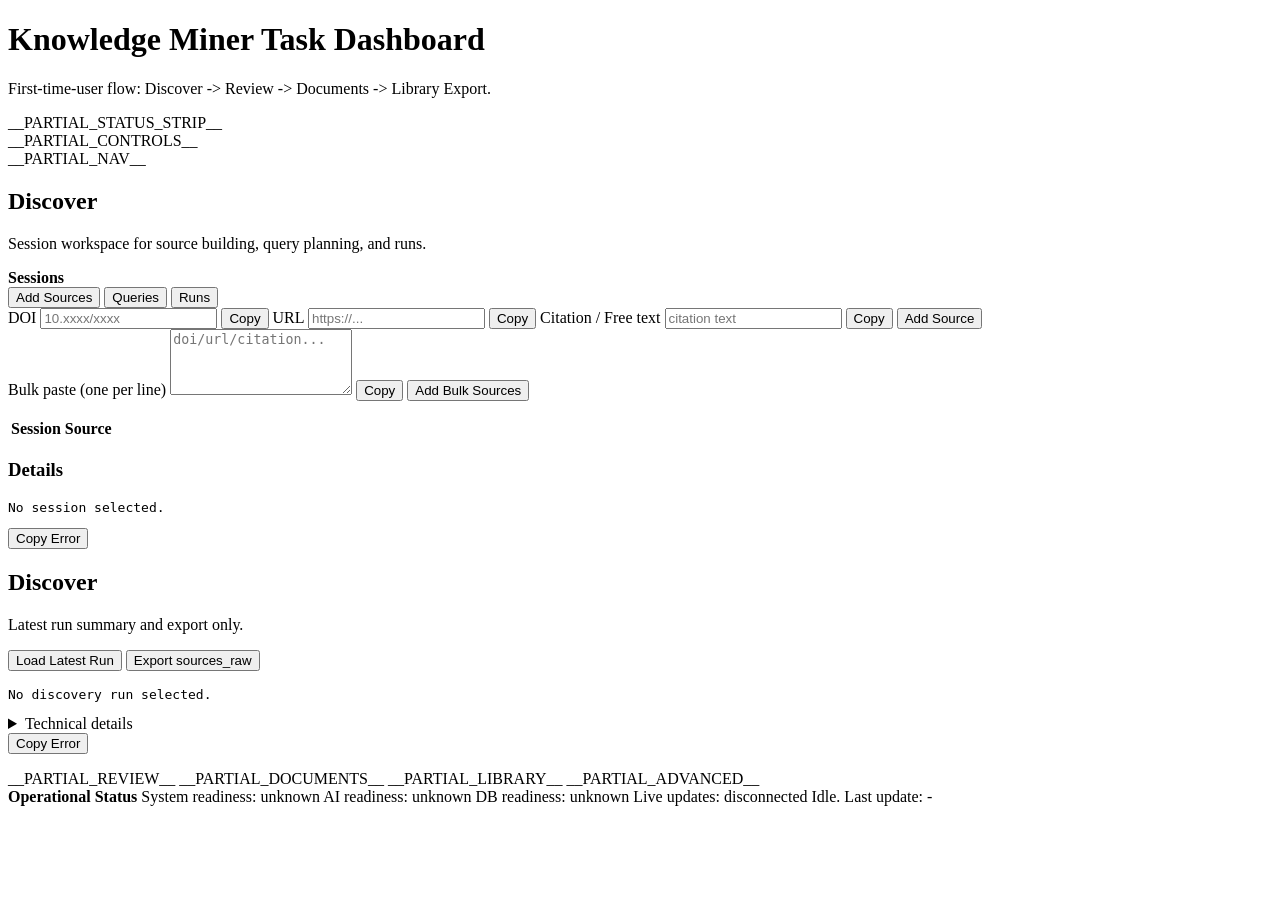
==== commit c96160b6: "Implement new HMI workflow shell and split parse/acquisition routers" ====
--- a/src/knowledge_miner/hmi/index.html
+++ b/src/knowledge_miner/hmi/index.html
@@ -182,10 +182,12 @@
   </main>
 
   <footer class="pollbar">
-    <strong>System:</strong>
+    <strong>Operational Status</strong>
+    <span id="footerSystemReady" class="muted">System readiness: unknown</span>
+    <span id="footerAiReady" class="muted">AI readiness: unknown</span>
+    <span id="footerDbReady" class="muted">DB readiness: unknown</span>
+    <span id="liveUpdatesState" class="muted">Live updates: disconnected</span>
     <span id="pollState" class="poll-ok">Idle.</span>
-    <span id="liveUpdatesState" class="muted">Live updates: disconnected</span>
-    <span id="systemBadges" class="muted">System status not loaded.</span>
     <span id="freshnessState" class="muted">Last update: -</span>
   </footer>
 
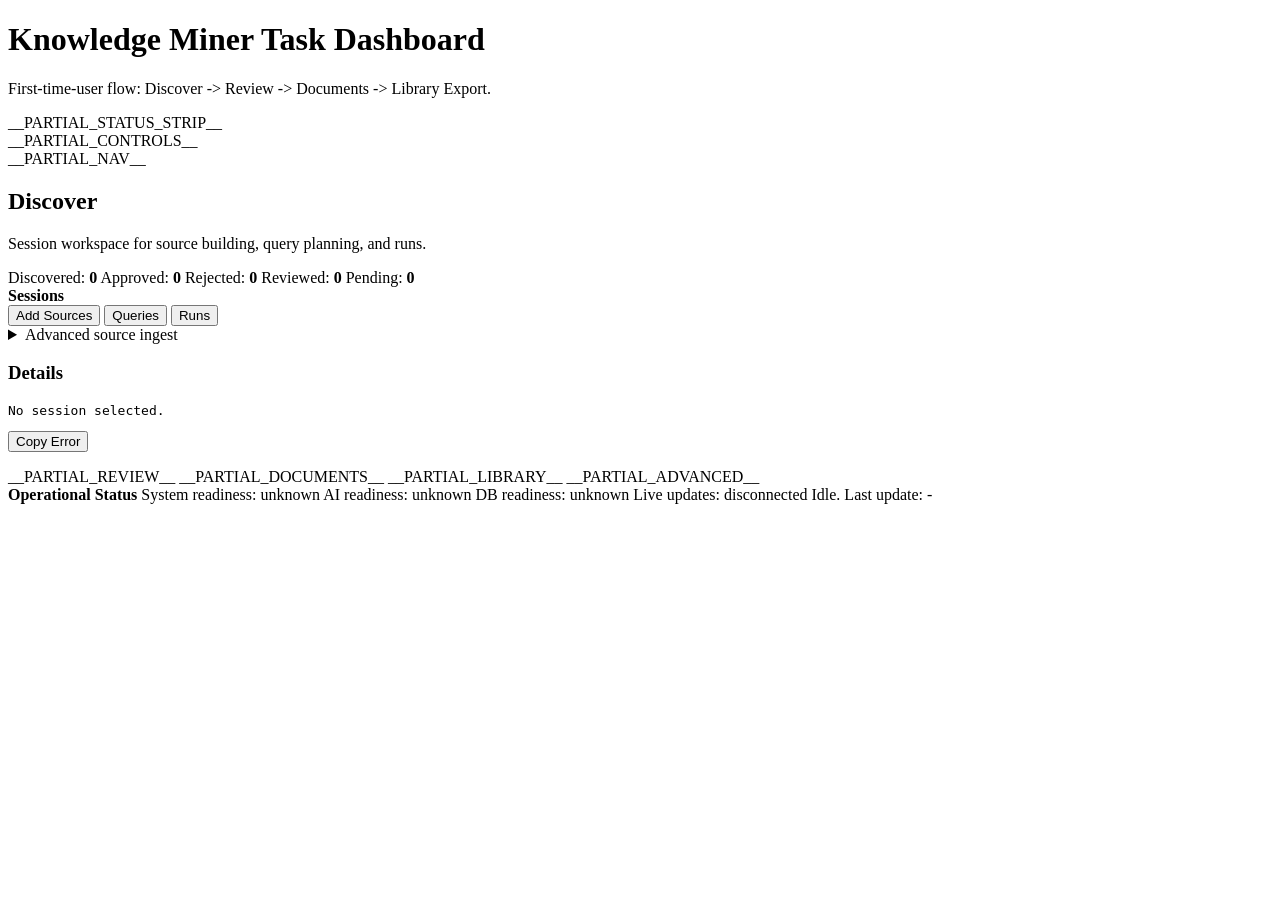
==== commit 3ad68539: "Align HMI workflow with spec and continue modular refactor" ====
--- a/src/knowledge_miner/hmi/index.html
+++ b/src/knowledge_miner/hmi/index.html
@@ -28,6 +28,13 @@
     <section id="build" class="panel">
       <h2>Discover</h2>
       <p class="muted">Session workspace for source building, query planning, and runs.</p>
+      <div class="row compact summary-row">
+        <span>Discovered: <strong id="discoverSummaryDiscovered">0</strong></span>
+        <span>Approved: <strong id="discoverSummaryApproved">0</strong></span>
+        <span>Rejected: <strong id="discoverSummaryRejected">0</strong></span>
+        <span>Reviewed: <strong id="discoverSummaryReviewed">0</strong></span>
+        <span>Pending: <strong id="discoverSummaryPending">0</strong></span>
+      </div>
       <div class="build-layout">
         <aside class="build-topics panel-sub">
           <div class="row compact">
@@ -44,6 +51,8 @@
           </div>
 
           <section id="buildTabPanelAddSources" class="build-tab-panel">
+            <details>
+              <summary>Advanced source ingest</summary>
             <form id="addSourceForm" class="row">
               <label>
                 DOI
@@ -77,6 +86,7 @@
                 <tbody id="buildSourcesRows"></tbody>
               </table>
             </div>
+            </details>
           </section>
 
           <section id="buildTabPanelQueries" class="build-tab-panel" hidden>
@@ -108,12 +118,11 @@
               <button id="createSessionBtn" type="submit">Run One Iteration</button>
               <button id="runNextCitationBtn" type="button">Run Next Citation Iteration</button>
             </form>
+            <p class="muted">Iteration: <span id="discoverIteration">-</span></p>
             <p id="dashboardState" class="muted"></p>
-            <div class="table-wrap">
-              <table>
-                <thead><tr><th>Needs Review</th><th>Download Issues</th><th>Parse Errors</th><th>Recent Discovery</th></tr></thead>
-                <tbody id="dashboardCards"></tbody>
-              </table>
+            <div class="row compact">
+              <strong>Query list:</strong>
+              <span id="discoverQueryList" class="muted">-</span>
             </div>
           </section>
         </section>
@@ -127,49 +136,6 @@
         <button type="button" class="copy-value-btn" data-target-id="dashboardError" data-feedback-id="dashboardState">Copy Error</button>
       </div>
       <p id="dashboardError" class="error"></p>
-    </section>
-
-    <section id="discover" class="panel">
-      <h2>Discover</h2>
-      <p class="muted">Latest run summary and export only.</p>
-      <div class="row compact">
-        <button id="loadDiscoverBtn" type="button">Load Latest Run</button>
-        <button id="downloadSourcesRawBtn" type="button">Export sources_raw</button>
-      </div>
-      <p id="discoverState" class="muted"></p>
-      <pre id="discoverSummary" class="metrics">No discovery run selected.</pre>
-      <details>
-        <summary>Technical details</summary>
-        <form id="discoverTechnicalForm" class="row">
-          <label>
-            Discovery Run ID
-            <input id="discoverRunIdInput" type="text" placeholder="run_...">
-          </label>
-          <label>
-            Status filter
-            <select id="discoverStatusFilter">
-              <option value="accepted">accepted</option>
-              <option value="rejected">rejected</option>
-              <option value="needs_review">needs_review</option>
-              <option value="all" selected>all</option>
-            </select>
-          </label>
-          <label>
-            Limit
-            <select id="discoverLimit">
-              <option value="25">25</option>
-              <option value="50" selected>50</option>
-              <option value="100">100</option>
-            </select>
-          </label>
-          <button type="submit">Load Technical Listing</button>
-        </form>
-        <p id="discoverTechState" class="muted"></p>
-      </details>
-      <div class="row compact">
-        <button type="button" class="copy-value-btn" data-target-id="discoverError" data-feedback-id="discoverState">Copy Error</button>
-      </div>
-      <p id="discoverError" class="error"></p>
     </section>
 
     __PARTIAL_REVIEW__
